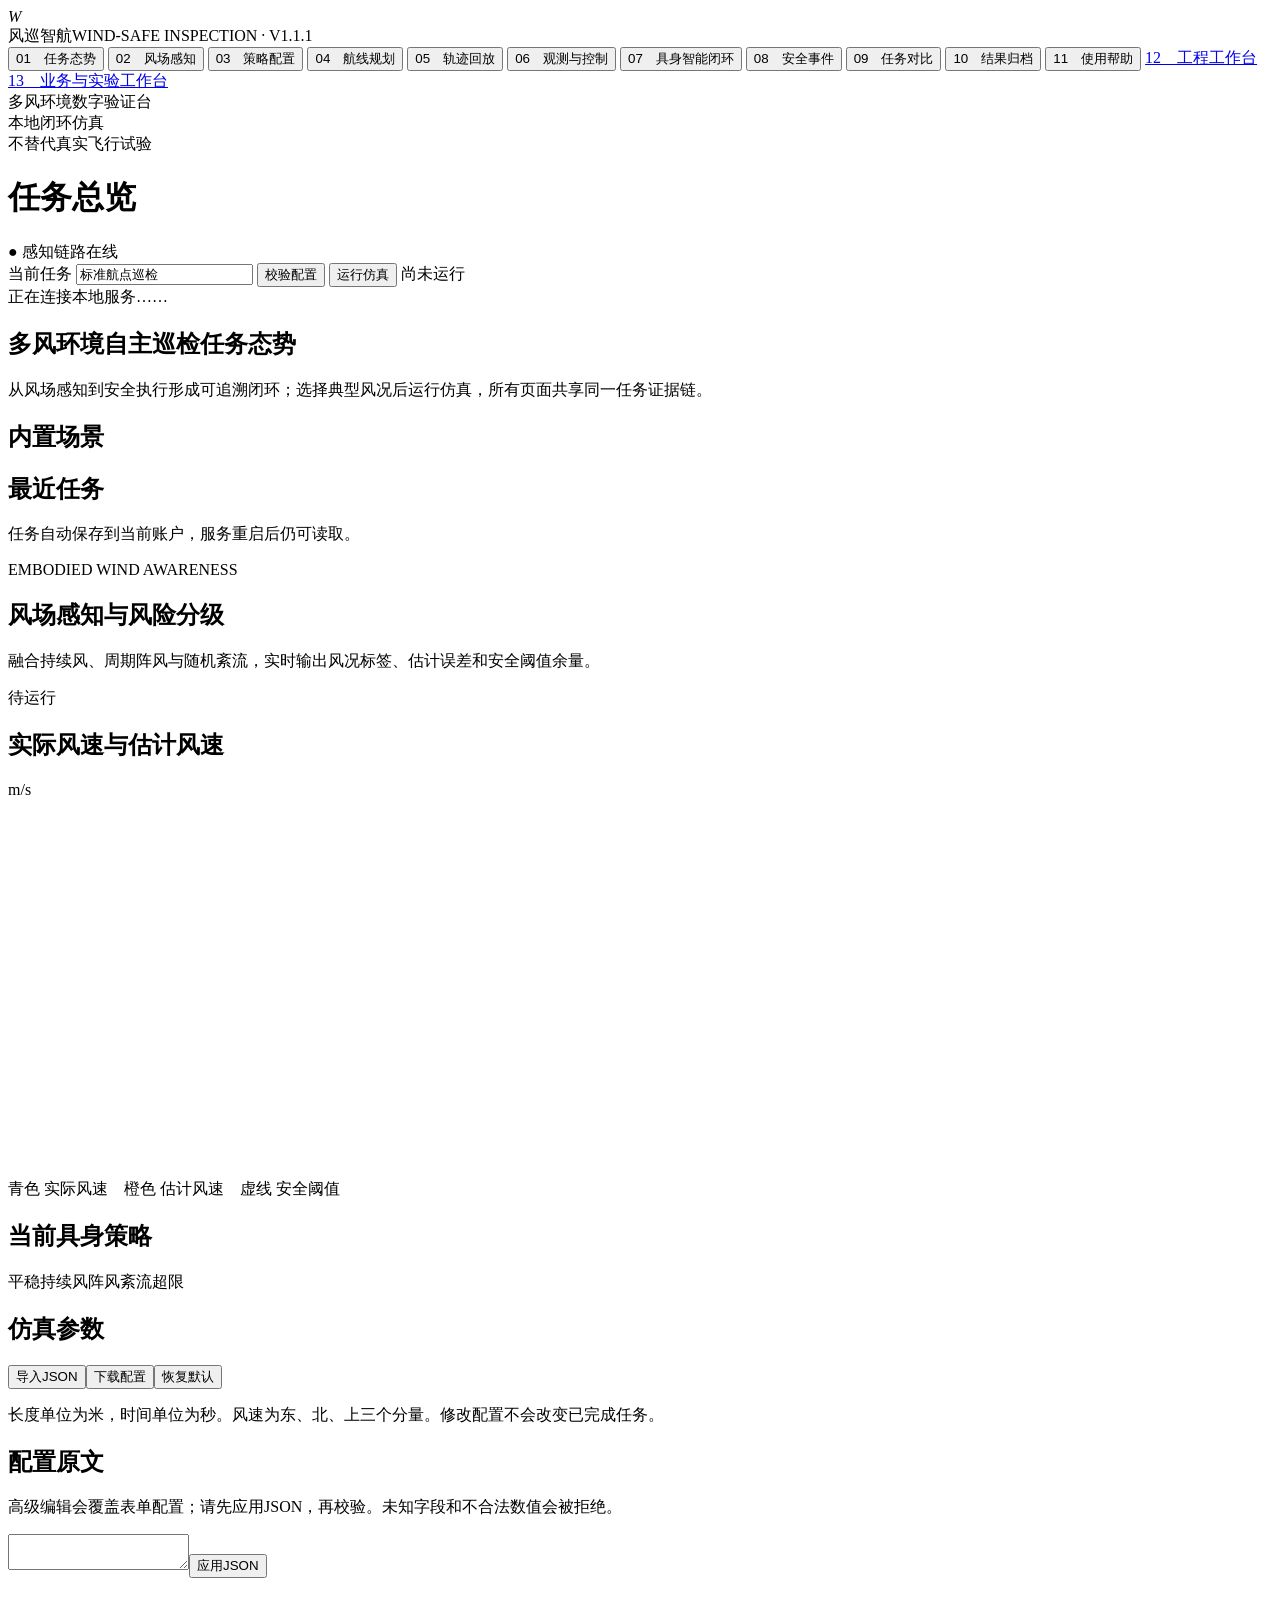
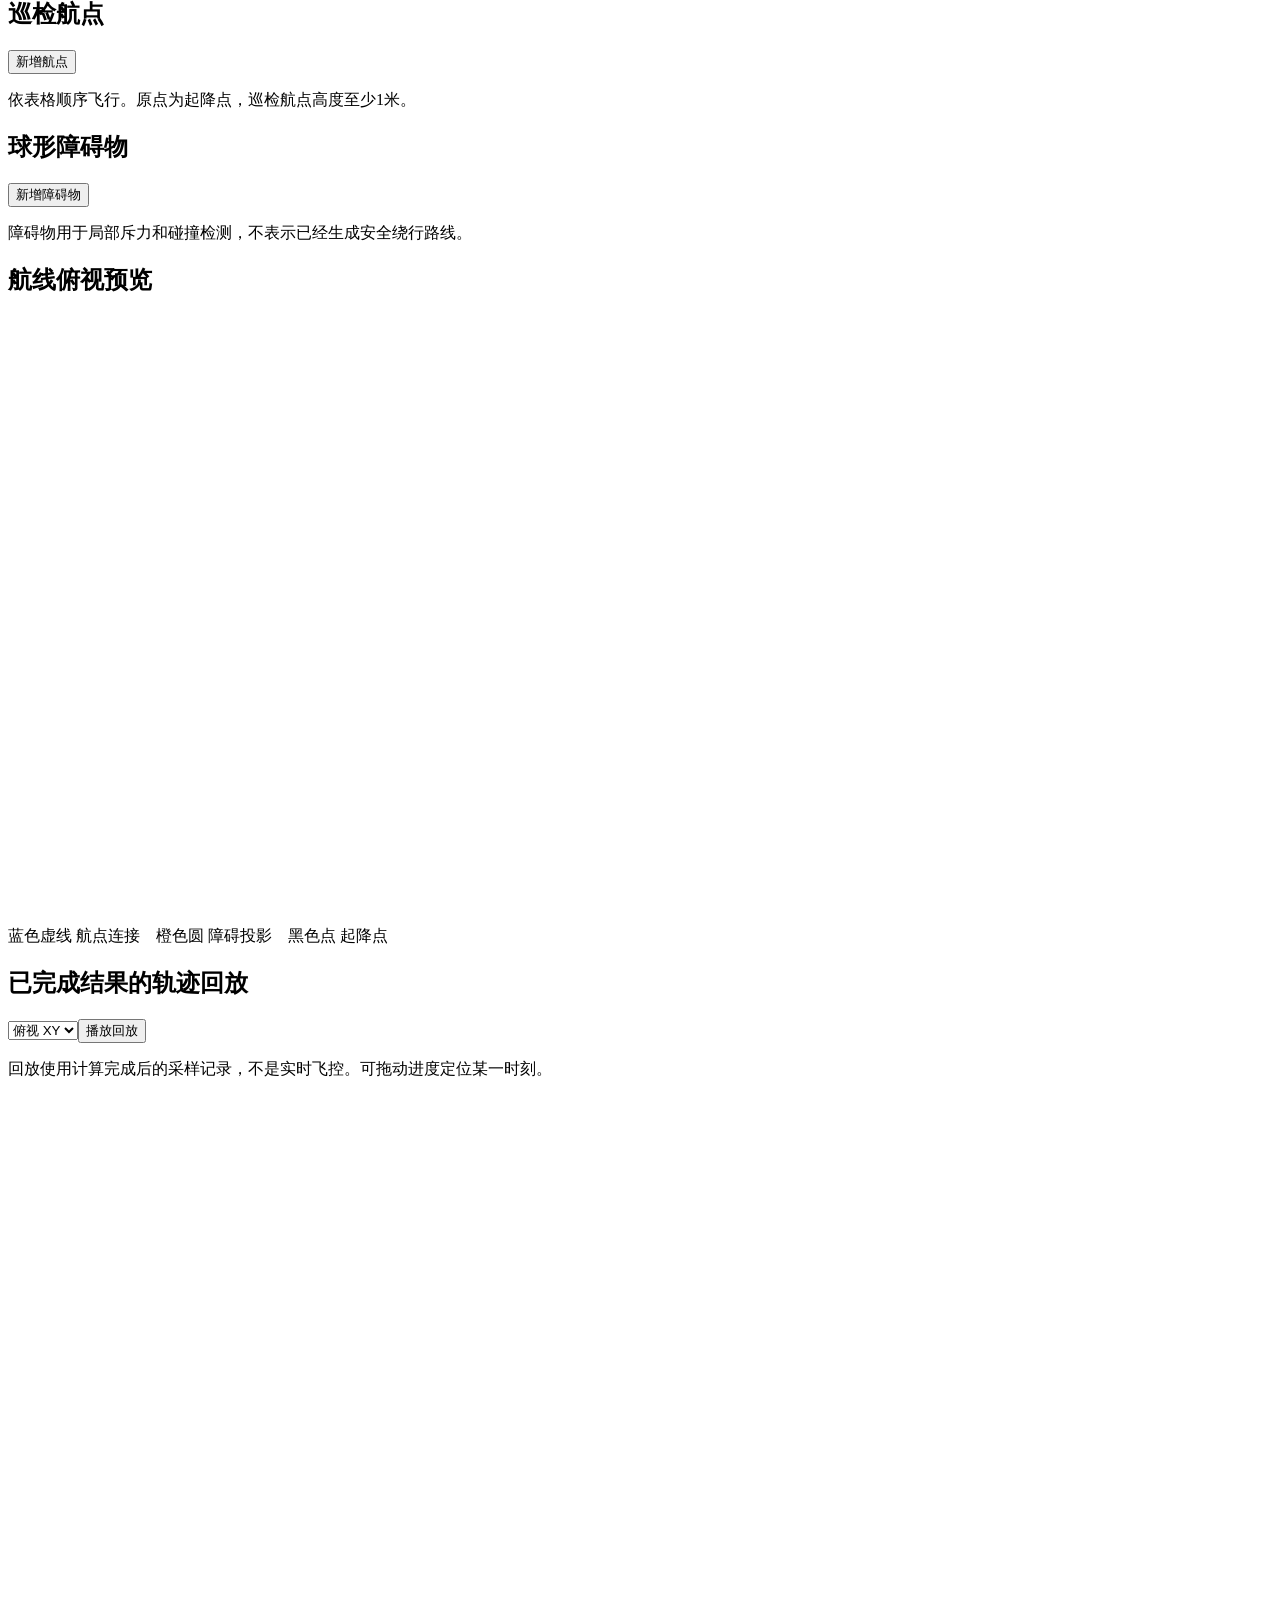
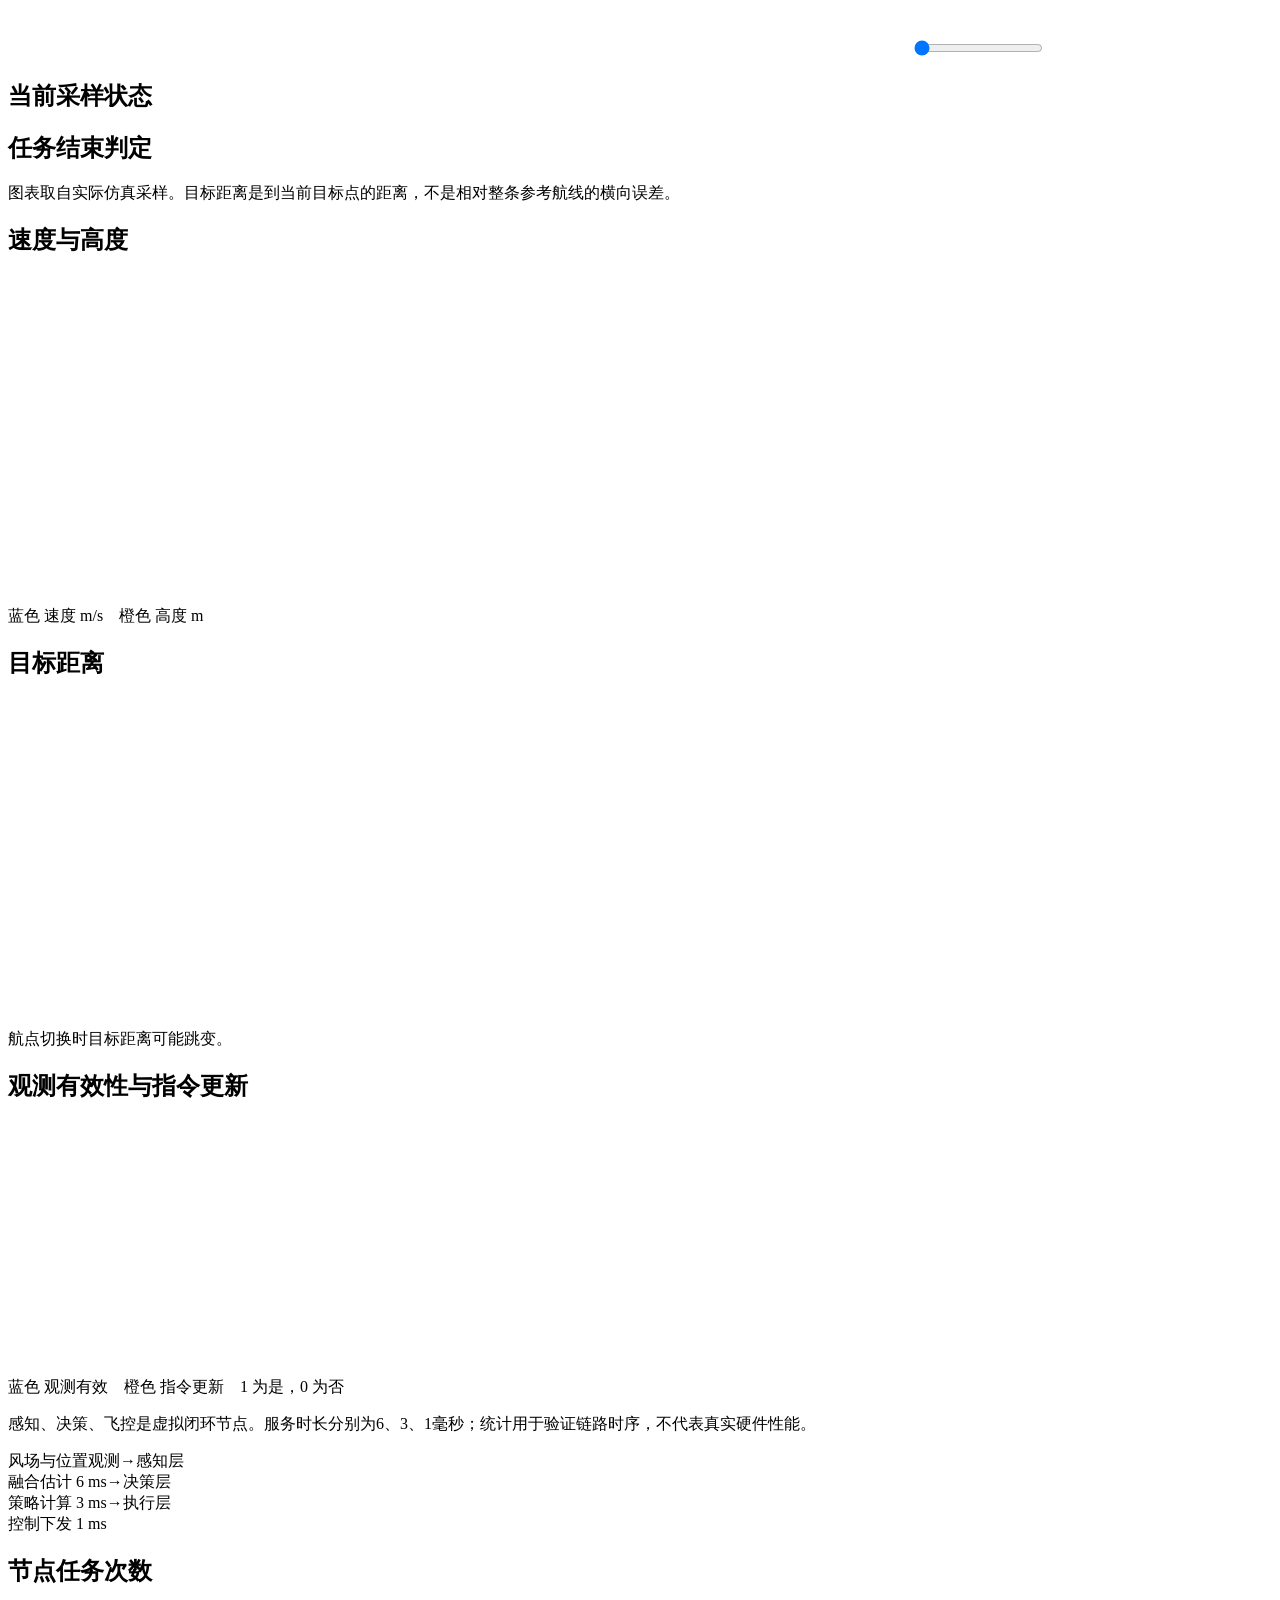
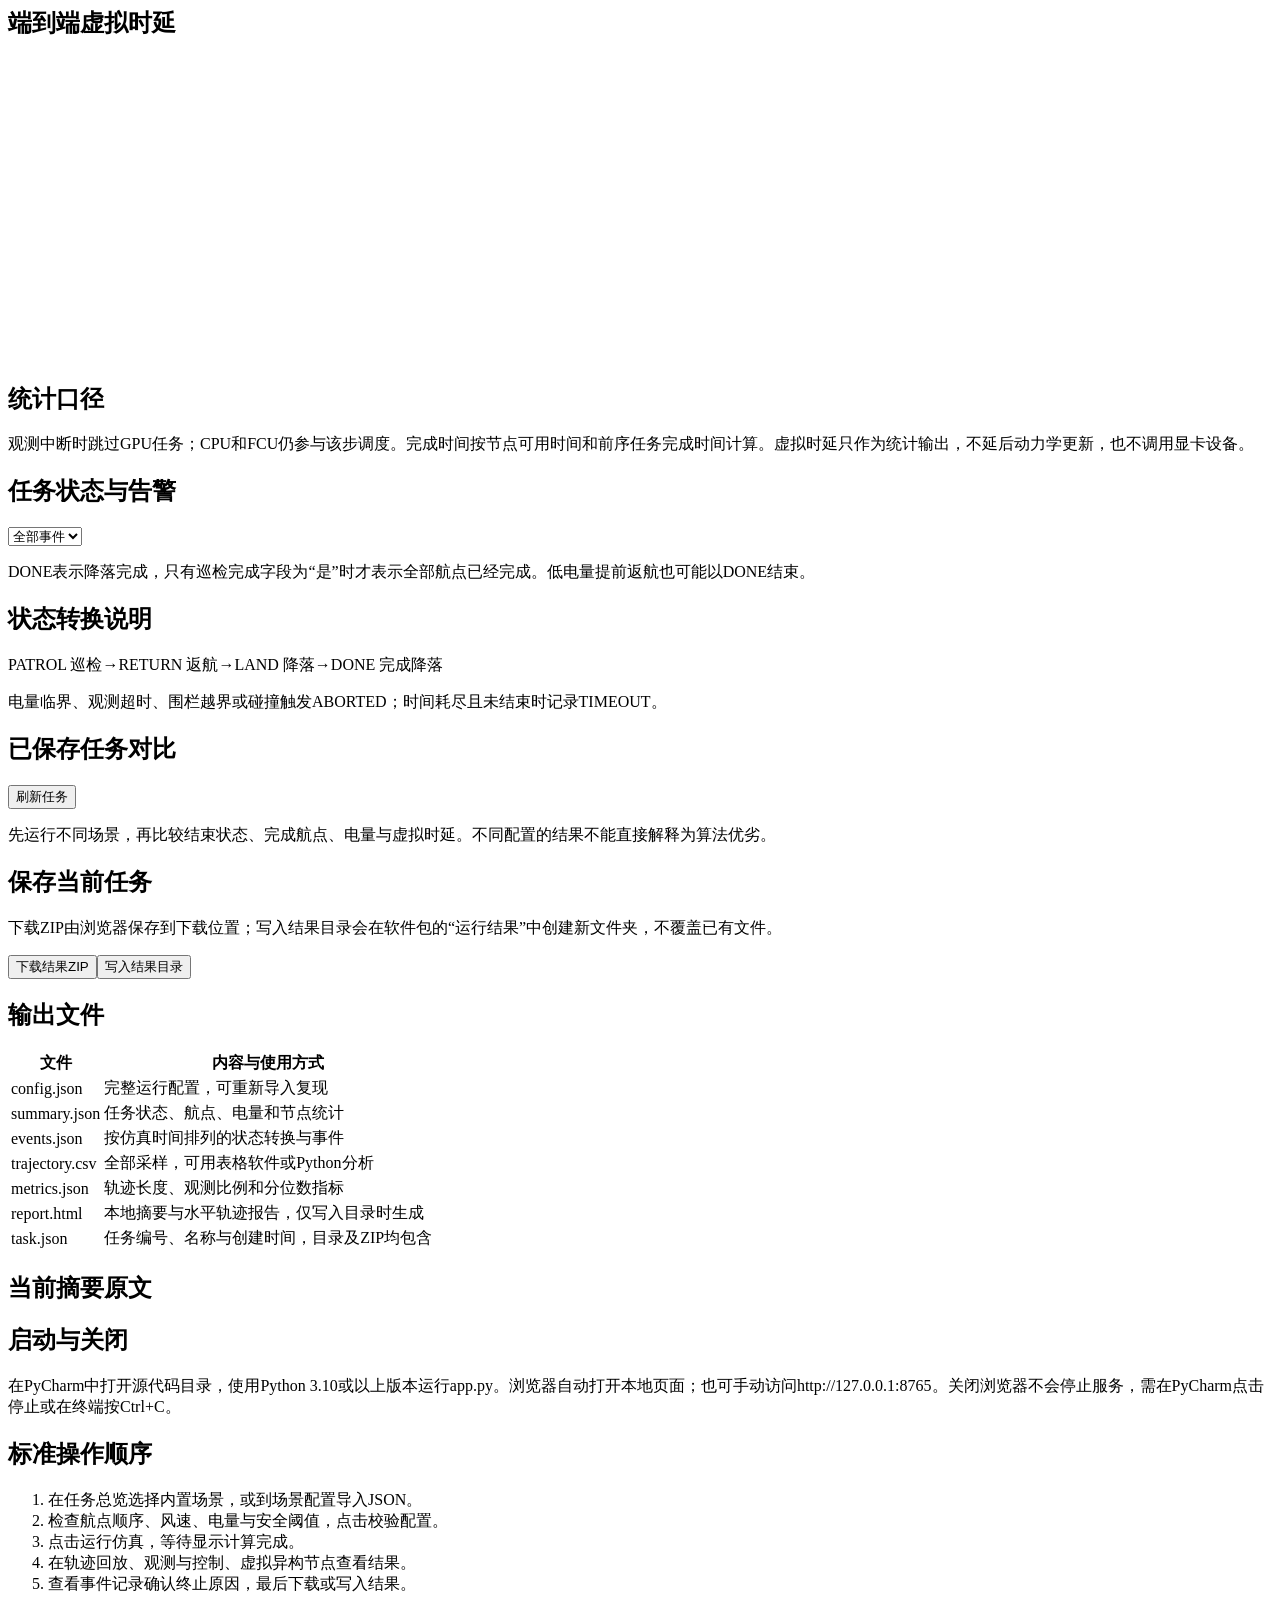
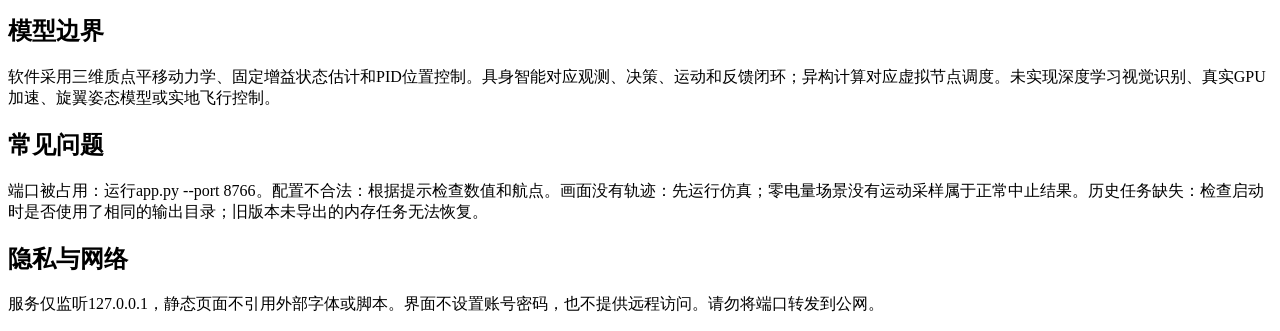
==== web/index.html @ 560efb34 "公开源码 V1.1.1：个人工作区、仿真与持久数据部署配置" ====
<!doctype html>
<html lang="zh-CN">
  <head>
    <meta charset="utf-8" />
    <meta name="viewport" content="width=device-width, initial-scale=1" />
    <title>多风具身巡检系统 V1.1.1</title>
    <link rel="icon" href="data:," />
    <link rel="stylesheet" href="/style.css" />
    <script src="/app.js" defer></script>
  <link rel="stylesheet" href="/account.css"><script src="/session.js" defer></script></head>
  <body>
    <aside>
      <div class="brand"><i>W</i><div>风巡智航<span>WIND-SAFE INSPECTION · V1.1.1</span></div></div>
      <nav aria-label="功能导航">
        <button data-page="overview" class="active">01　任务态势</button>
        <button data-page="wind">02　风场感知</button>
        <button data-page="scene">03　策略配置</button>
        <button data-page="route">04　航线规划</button>
        <button data-page="flight">05　轨迹回放</button>
        <button data-page="sensor">06　观测与控制</button>
        <button data-page="nodes">07　具身智能闭环</button>
        <button data-page="events">08　安全事件</button>
        <button data-page="compare">09　任务对比</button>
        <button data-page="reports">10　结果归档</button>
        <button data-page="help">11　使用帮助</button>
        <a class="engineering-entry" href="/engineering.html">12　工程工作台</a>
        <a class="engineering-entry" href="/workbench.html">13　业务与实验工作台</a>
      </nav>
      <div class="scope">
        多风环境数字验证台<br />本地闭环仿真<br />不替代真实飞行试验
      </div>
    </aside>
    <main>
      <header>
        <div>
          <div id="software" class="software"></div>
          <h1 id="page-title">任务总览</h1>
        </div>
        <div class="header-status"><span class="online">● 感知链路在线</span><span id="clock"></span></div>
      </header>
      <div class="toolbar">
        <label
          >当前任务 <input id="task-name" value="标准航点巡检" maxlength="80"
        /></label>
        <button id="validate">校验配置</button>
        <button id="run" class="primary">运行仿真</button>
        <span id="run-state">尚未运行</span>
      </div>
      <div id="notice" role="status" aria-live="polite">正在连接本地服务……</div>
      <section id="overview" class="page active">
        <div class="intro">
          <h2>多风环境自主巡检任务态势</h2>
          <p>
            从风场感知到安全执行形成可追溯闭环；选择典型风况后运行仿真，所有页面共享同一任务证据链。
          </p>
        </div>
        <div id="summary-cards" class="cards"></div>
        <div class="columns">
          <article>
            <h2>内置场景</h2>
            <div id="scenario-cards" class="scenario-grid"></div>
          </article>
          <article>
            <h2>最近任务</h2>
            <div id="recent-tasks"></div>
            <p class="muted">
              任务自动保存到当前账户，服务重启后仍可读取。
            </p>
          </article>
        </div>
      </section>
      <section id="wind" class="page">
        <div class="wind-hero">
          <div>
            <span class="eyebrow">EMBODIED WIND AWARENESS</span>
            <h2>风场感知与风险分级</h2>
            <p>融合持续风、周期阵风与随机紊流，实时输出风况标签、估计误差和安全阈值余量。</p>
          </div>
          <div id="wind-badge" class="wind-badge">待运行</div>
        </div>
        <div id="wind-cards" class="cards"></div>
        <div class="columns wind-columns">
          <article>
            <div class="section-head"><h2>实际风速与估计风速</h2><span class="legend">m/s</span></div>
            <canvas id="wind-chart" width="900" height="360"></canvas>
            <p class="legend">青色 实际风速　橙色 估计风速　虚线 安全阈值</p>
          </article>
          <article>
            <h2>当前具身策略</h2>
            <div id="wind-strategy"></div>
            <div class="risk-scale" aria-label="风况风险等级">
              <span>平稳</span><span>持续风</span><span>阵风</span><span>紊流</span><span>超限</span>
            </div>
          </article>
        </div>
      </section>
      <section id="scene" class="page">
        <div class="section-head">
          <h2>仿真参数</h2>
          <div>
            <button id="import-config">导入JSON</button
            ><button id="download-config">下载配置</button
            ><button id="reset-config">恢复默认</button>
          </div>
        </div>
        <p>
          长度单位为米，时间单位为秒。风速为东、北、上三个分量。修改配置不会改变已完成任务。
        </p>
        <div id="parameter-groups"></div>
        <article>
          <h2>配置原文</h2>
          <p>
            高级编辑会覆盖表单配置；请先应用JSON，再校验。未知字段和不合法数值会被拒绝。
          </p>
          <textarea
            id="json-config"
            spellcheck="false"
            aria-label="配置JSON"
          ></textarea
          ><button id="apply-json">应用JSON</button>
        </article>
        <input
          type="file"
          id="config-file"
          accept=".json,application/json"
          hidden
        />
      </section>
      <section id="route" class="page">
        <div class="columns route-columns">
          <article>
            <div class="section-head">
              <h2>巡检航点</h2>
              <button id="add-waypoint">新增航点</button>
            </div>
            <p>依表格顺序飞行。原点为起降点，巡检航点高度至少1米。</p>
            <div id="waypoint-table"></div>
            <div class="section-head">
              <h2>球形障碍物</h2>
              <button id="add-obstacle">新增障碍物</button>
            </div>
            <p>障碍物用于局部斥力和碰撞检测，不表示已经生成安全绕行路线。</p>
            <div id="obstacle-table"></div>
          </article>
          <article>
            <h2>航线俯视预览</h2>
            <canvas
              id="route-canvas"
              width="760"
              height="590"
              aria-label="航线俯视预览"
            ></canvas>
            <p class="legend">
              蓝色虚线 航点连接　橙色圆 障碍投影　黑色点 起降点
            </p>
          </article>
        </div>
      </section>
      <section id="flight" class="page">
        <div class="section-head">
          <h2>已完成结果的轨迹回放</h2>
          <div>
            <select id="projection" aria-label="投影方向">
              <option value="xy">俯视 XY</option>
              <option value="xz">侧视 XZ</option>
              <option value="yz">侧视 YZ</option></select
            ><button id="play">播放回放</button>
          </div>
        </div>
        <p>
          回放使用计算完成后的采样记录，不是实时飞控。可拖动进度定位某一时刻。
        </p>
        <div class="columns route-columns">
          <article>
            <canvas
              id="flight-canvas"
              width="900"
              height="560"
              aria-label="实际仿真轨迹"
            ></canvas>
            <input
              id="timeline"
              type="range"
              min="0"
              max="0"
              value="0"
              aria-label="回放位置"
            />
            <div id="frame-label"></div>
          </article>
          <article>
            <h2>当前采样状态</h2>
            <div id="frame-detail"></div>
            <h2>任务结束判定</h2>
            <div id="flight-summary"></div>
          </article>
        </div>
      </section>
      <section id="sensor" class="page">
        <p>
          图表取自实际仿真采样。目标距离是到当前目标点的距离，不是相对整条参考航线的横向误差。
        </p>
        <div id="sensor-cards" class="cards"></div>
        <div class="columns">
          <article>
            <h2>速度与高度</h2>
            <canvas id="motion-chart" width="760" height="310"></canvas>
            <p class="legend">蓝色 速度 m/s　橙色 高度 m</p>
          </article>
          <article>
            <h2>目标距离</h2>
            <canvas id="distance-chart" width="760" height="310"></canvas>
            <p>航点切换时目标距离可能跳变。</p>
          </article>
        </div>
        <article>
          <h2>观测有效性与指令更新</h2>
          <canvas id="sensor-chart" width="1200" height="235"></canvas>
          <p class="legend">蓝色 观测有效　橙色 指令更新　1 为是，0 为否</p>
        </article>
      </section>
      <section id="nodes" class="page">
        <p>
            感知、决策、飞控是虚拟闭环节点。服务时长分别为6、3、1毫秒；统计用于验证链路时序，不代表真实硬件性能。
        </p>
        <div id="node-cards" class="cards"></div>
        <div class="pipeline">
          <span>风场与位置观测</span><b>→</b><span>感知层<br />融合估计 6 ms</span
          ><b>→</b><span>决策层<br />策略计算 3 ms</span><b>→</b
          ><span>执行层<br />控制下发 1 ms</span>
        </div>
        <div class="columns">
          <article>
            <h2>节点任务次数</h2>
            <div id="node-table"></div>
          </article>
          <article>
            <h2>端到端虚拟时延</h2>
            <canvas id="latency-chart" width="760" height="300"></canvas>
          </article>
        </div>
        <article>
          <h2>统计口径</h2>
          <p>
            观测中断时跳过GPU任务；CPU和FCU仍参与该步调度。完成时间按节点可用时间和前序任务完成时间计算。虚拟时延只作为统计输出，不延后动力学更新，也不调用显卡设备。
          </p>
        </article>
      </section>
      <section id="events" class="page">
        <div class="section-head">
          <h2>任务状态与告警</h2>
          <select id="event-filter" aria-label="事件筛选">
            <option value="all">全部事件</option>
            <option value="WAYPOINT">航点完成</option>
            <option value="RETURN">返航</option>
            <option value="ABORTED">异常中止</option>
            <option value="TIMEOUT">时长上限</option>
          </select>
        </div>
        <p>
          DONE表示降落完成，只有巡检完成字段为“是”时才表示全部航点已经完成。低电量提前返航也可能以DONE结束。
        </p>
        <div id="event-table"></div>
        <article>
          <h2>状态转换说明</h2>
          <div class="pipeline">
            <span>PATROL 巡检</span><b>→</b><span>RETURN 返航</span><b>→</b
            ><span>LAND 降落</span><b>→</b><span>DONE 完成降落</span>
          </div>
          <p>
            电量临界、观测超时、围栏越界或碰撞触发ABORTED；时间耗尽且未结束时记录TIMEOUT。
          </p>
        </article>
      </section>
      <section id="compare" class="page">
        <div class="section-head">
          <h2>已保存任务对比</h2>
          <button id="refresh-tasks">刷新任务</button>
        </div>
        <p>
          先运行不同场景，再比较结束状态、完成航点、电量与虚拟时延。不同配置的结果不能直接解释为算法优劣。
        </p>
        <div id="compare-table"></div>
      </section>
      <section id="reports" class="page">
        <h2>保存当前任务</h2>
        <p>
          下载ZIP由浏览器保存到下载位置；写入结果目录会在软件包的“运行结果”中创建新文件夹，不覆盖已有文件。
        </p>
        <div class="actions">
          <button id="download-result" class="primary">下载结果ZIP</button
          ><button id="export-result">写入结果目录</button>
        </div>
        <div id="export-location"></div>
        <article>
          <h2>输出文件</h2>
          <table>
            <thead>
              <tr>
                <th>文件</th>
                <th>内容与使用方式</th>
              </tr>
            </thead>
            <tbody>
              <tr>
                <td>config.json</td>
                <td>完整运行配置，可重新导入复现</td>
              </tr>
              <tr>
                <td>summary.json</td>
                <td>任务状态、航点、电量和节点统计</td>
              </tr>
              <tr>
                <td>events.json</td>
                <td>按仿真时间排列的状态转换与事件</td>
              </tr>
              <tr>
                <td>trajectory.csv</td>
                <td>全部采样，可用表格软件或Python分析</td>
              </tr>
              <tr>
                <td>metrics.json</td>
                <td>轨迹长度、观测比例和分位数指标</td>
              </tr>
              <tr>
                <td>report.html</td>
                <td>本地摘要与水平轨迹报告，仅写入目录时生成</td>
              </tr>
              <tr>
                <td>task.json</td>
                <td>任务编号、名称与创建时间，目录及ZIP均包含</td>
              </tr>
            </tbody>
          </table>
        </article>
        <article>
          <h2>当前摘要原文</h2>
          <pre id="summary-json"></pre>
        </article>
      </section>
      <section id="help" class="page">
        <article>
          <h2>启动与关闭</h2>
          <p>
            在PyCharm中打开源代码目录，使用Python
            3.10或以上版本运行app.py。浏览器自动打开本地页面；也可手动访问http://127.0.0.1:8765。关闭浏览器不会停止服务，需在PyCharm点击停止或在终端按Ctrl+C。
          </p>
          <h2>标准操作顺序</h2>
          <ol>
            <li>在任务总览选择内置场景，或到场景配置导入JSON。</li>
            <li>检查航点顺序、风速、电量与安全阈值，点击校验配置。</li>
            <li>点击运行仿真，等待显示计算完成。</li>
            <li>在轨迹回放、观测与控制、虚拟异构节点查看结果。</li>
            <li>查看事件记录确认终止原因，最后下载或写入结果。</li>
          </ol>
          <h2>模型边界</h2>
          <p>
            软件采用三维质点平移动力学、固定增益状态估计和PID位置控制。具身智能对应观测、决策、运动和反馈闭环；异构计算对应虚拟节点调度。未实现深度学习视觉识别、真实GPU加速、旋翼姿态模型或实地飞行控制。
          </p>
          <h2>常见问题</h2>
          <p>
            端口被占用：运行app.py --port
            8766。配置不合法：根据提示检查数值和航点。画面没有轨迹：先运行仿真；零电量场景没有运动采样属于正常中止结果。历史任务缺失：检查启动时是否使用了相同的输出目录；旧版本未导出的内存任务无法恢复。
          </p>
          <h2>隐私与网络</h2>
          <p>
            服务仅监听127.0.0.1，静态页面不引用外部字体或脚本。界面不设置账号密码，也不提供远程访问。请勿将端口转发到公网。
          </p>
        </article>
      </section>
    </main>
    <dialog id="edit-dialog">
      <form id="edit-form">
        <h2 id="edit-title"></h2>
        <div id="edit-fields"></div>
        <div class="actions">
          <button type="button" id="cancel-edit">取消</button
          ><button type="submit" class="primary">保存</button>
        </div>
      </form>
    </dialog>
  </body>
</html>
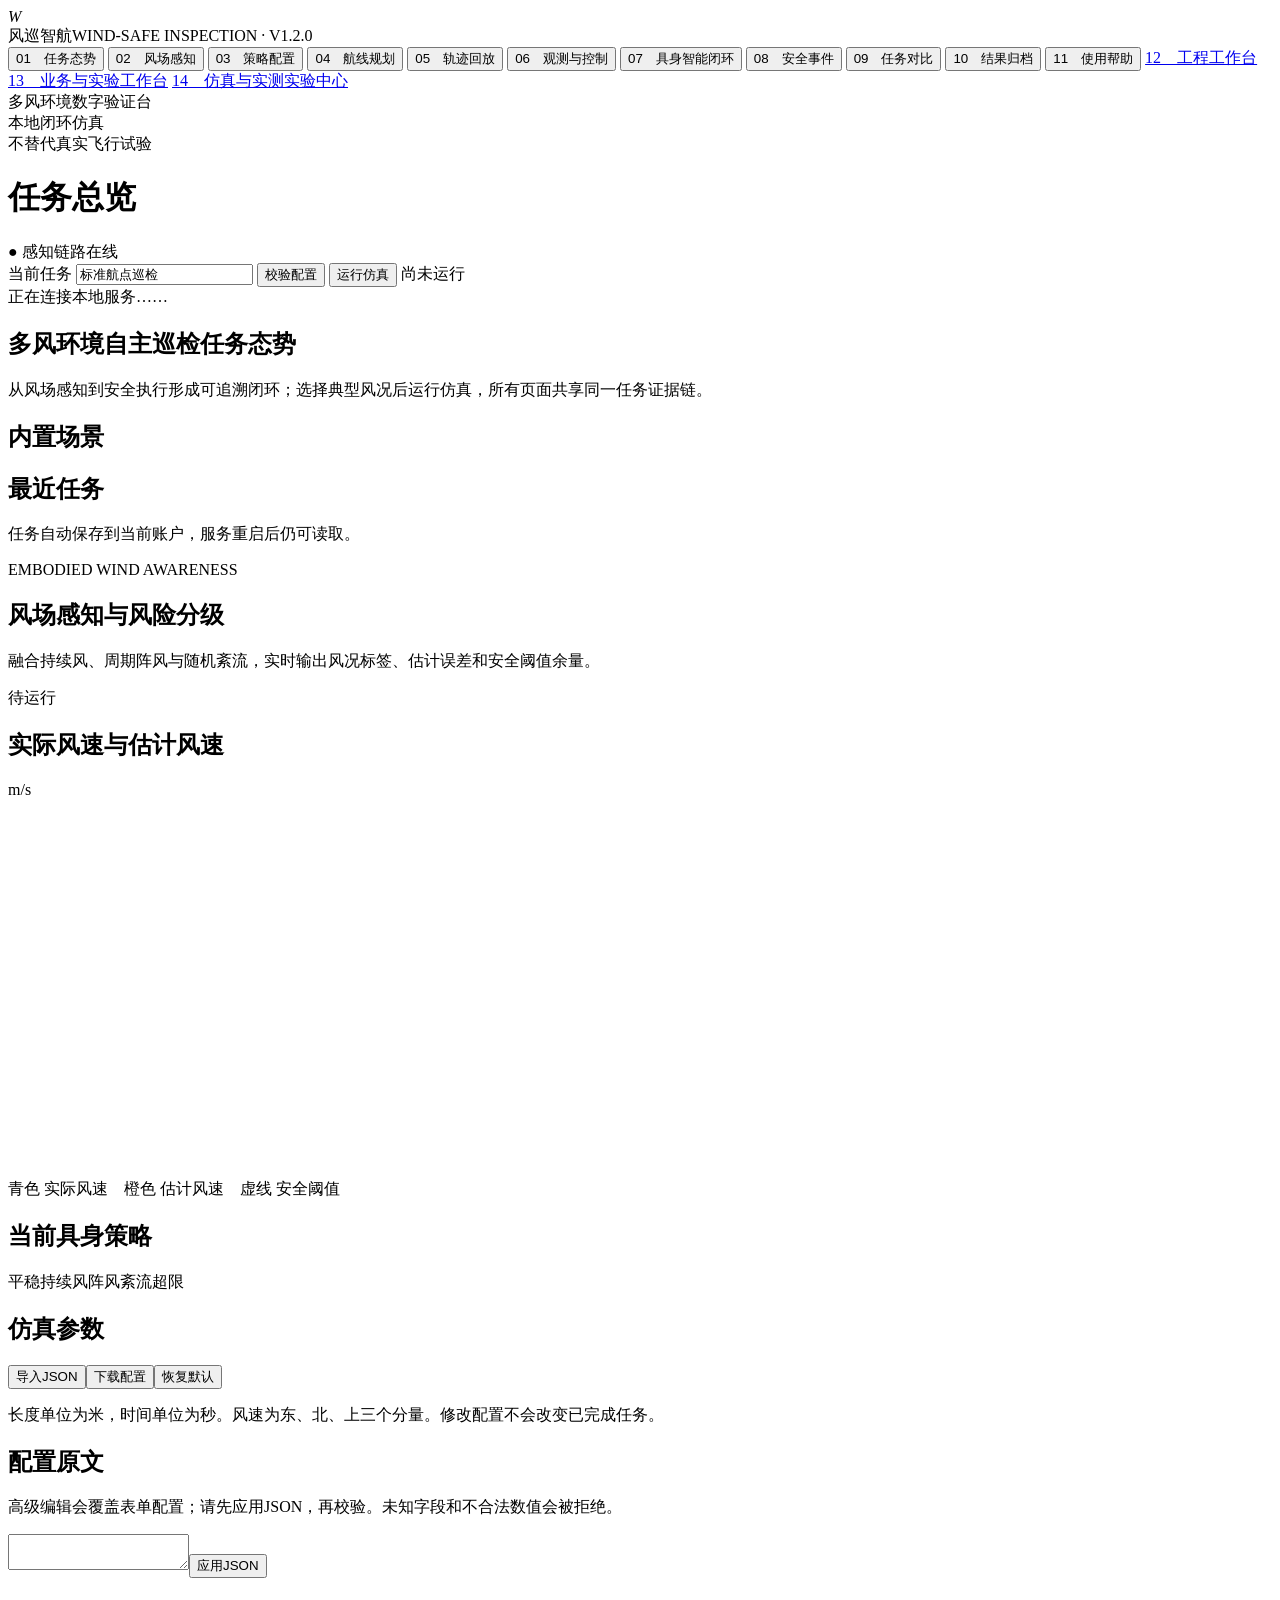
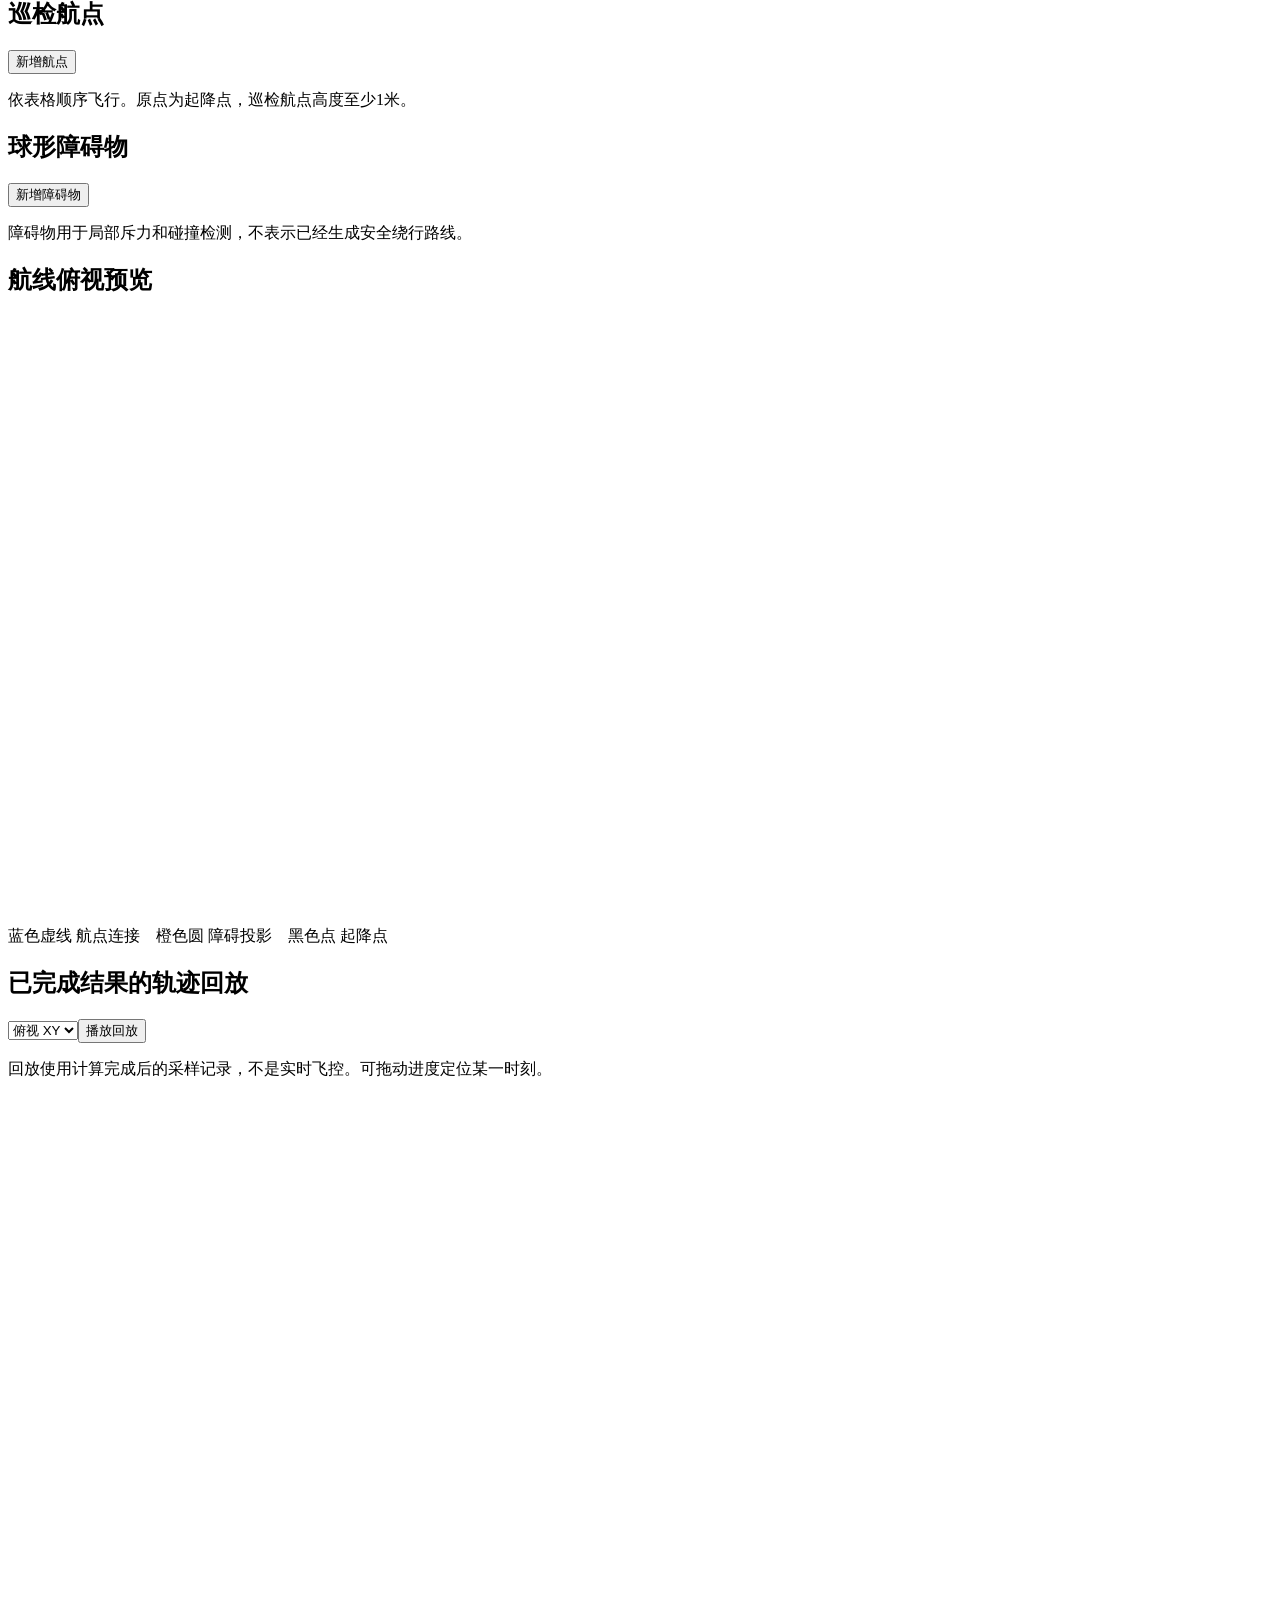
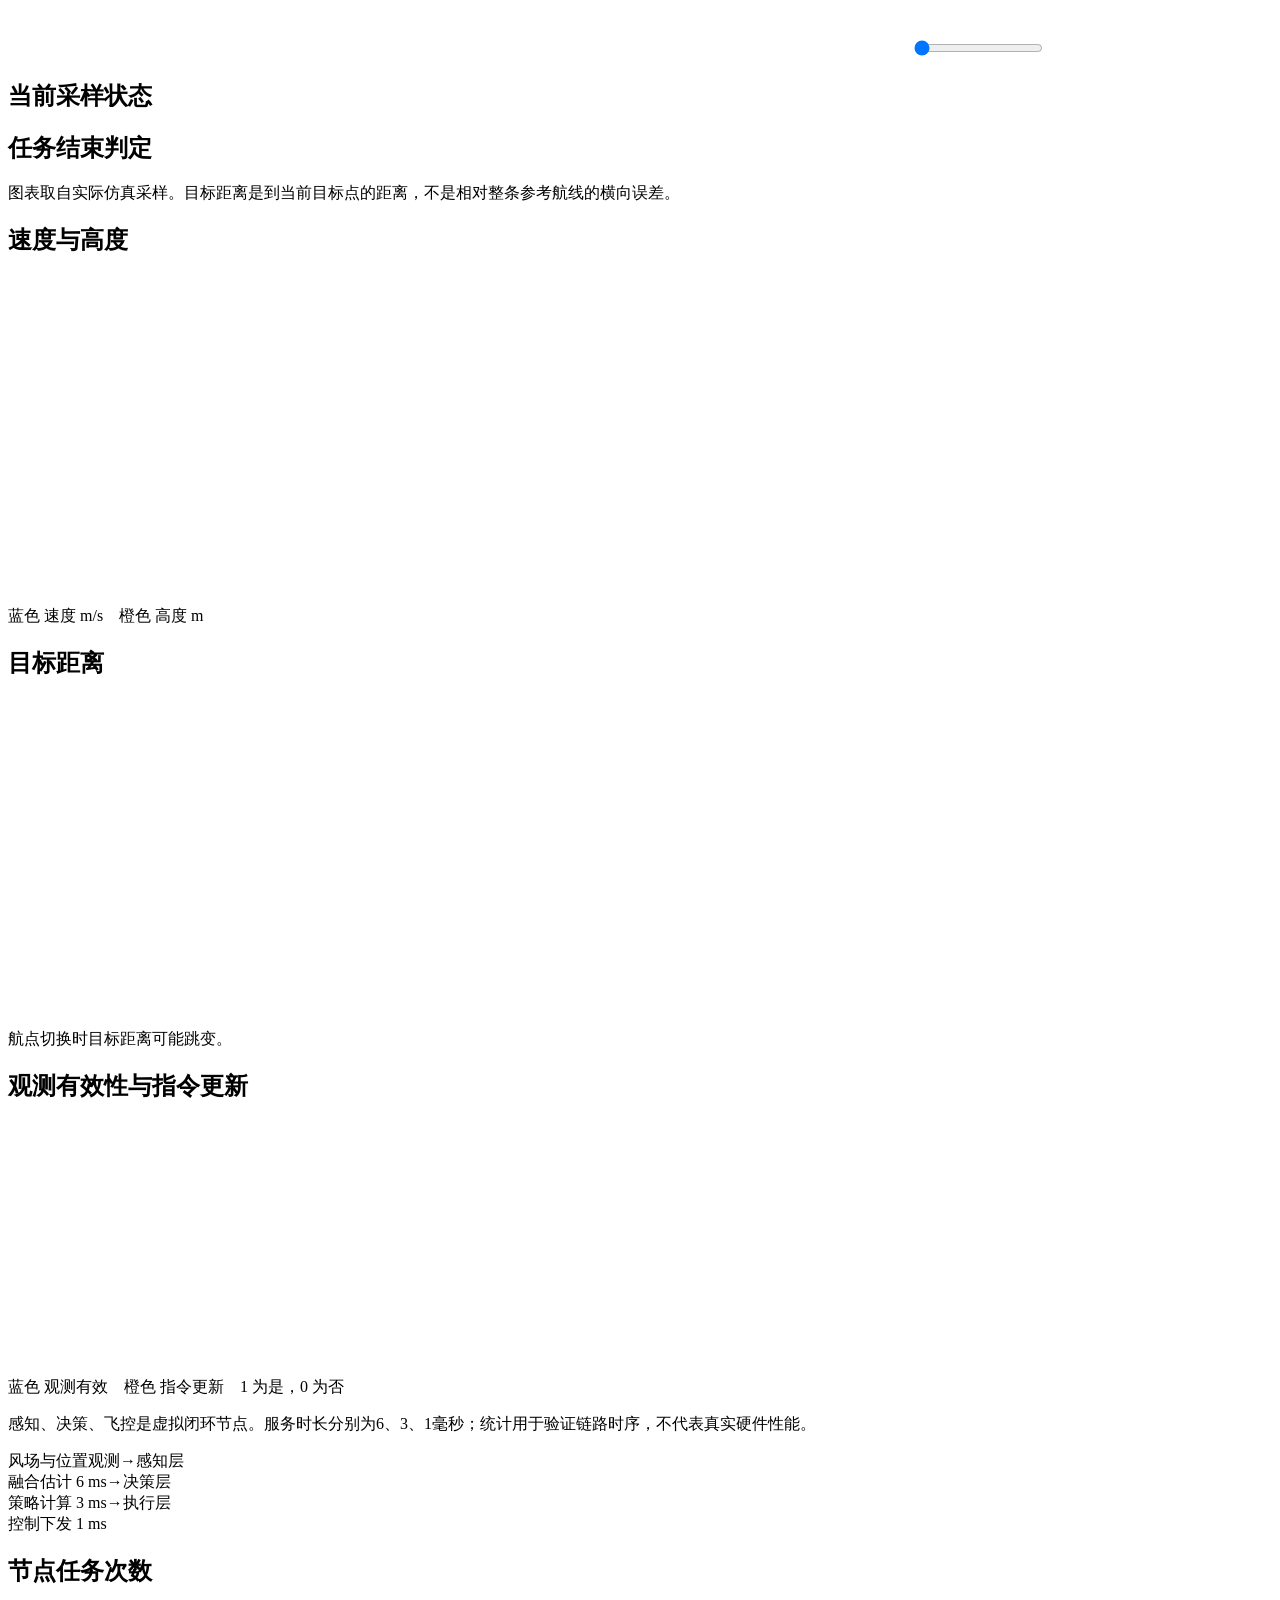
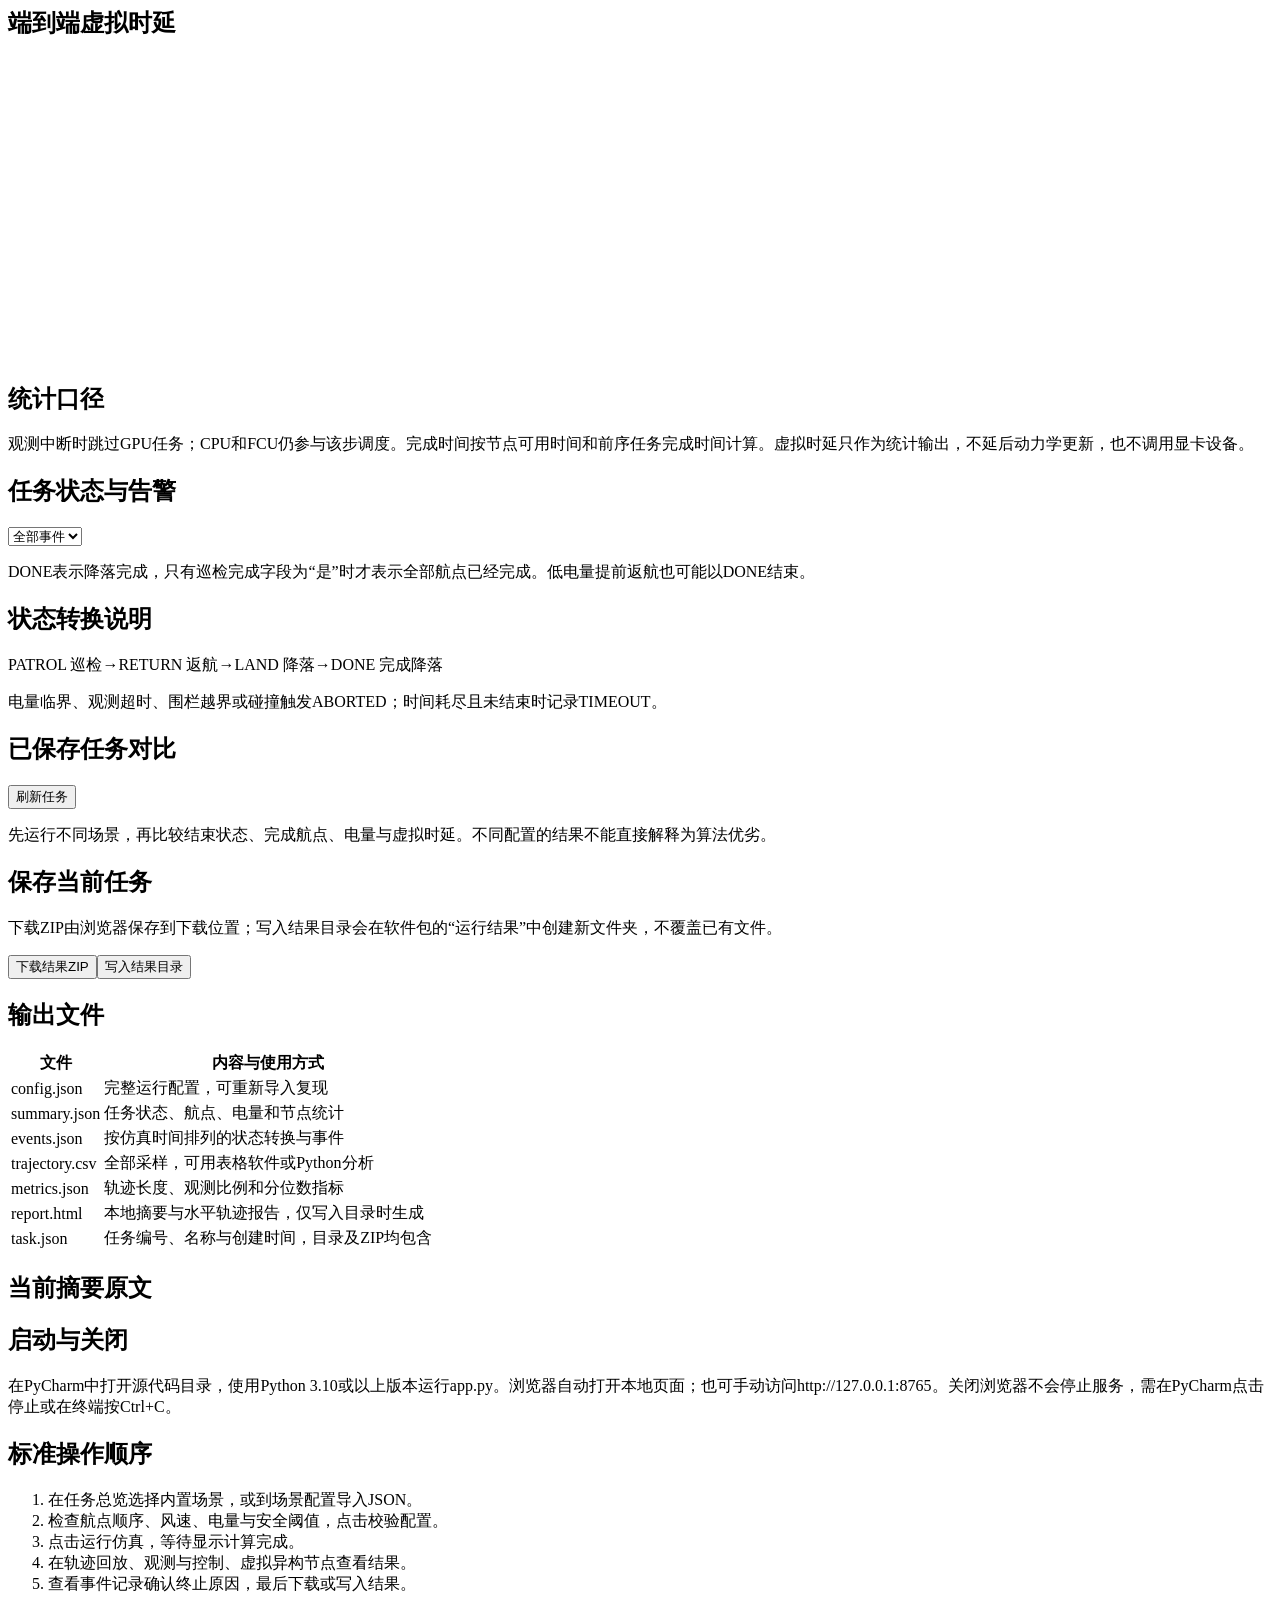
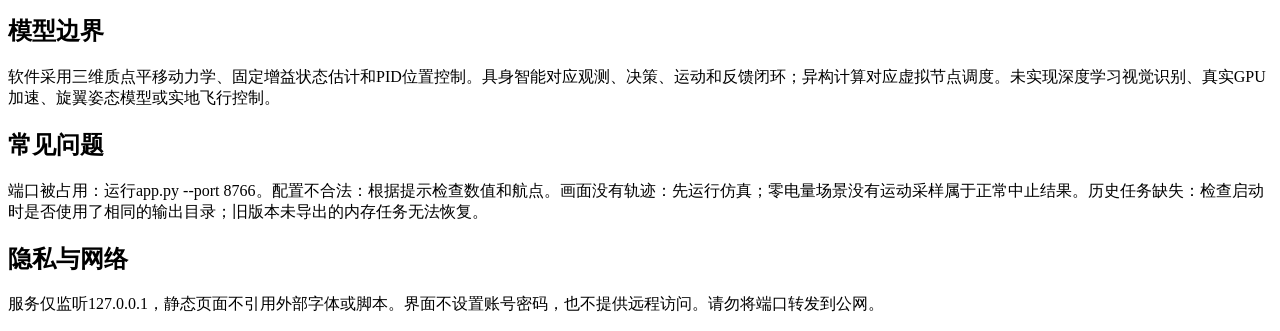
==== commit f92f8014: "Add simulation-measurement lab and device telemetry v1.2" ====
--- a/web/index.html
+++ b/web/index.html
@@ -3,14 +3,14 @@
   <head>
     <meta charset="utf-8" />
     <meta name="viewport" content="width=device-width, initial-scale=1" />
-    <title>多风具身巡检系统 V1.1.1</title>
+    <title>多风具身巡检系统 V1.2.0</title>
     <link rel="icon" href="data:," />
     <link rel="stylesheet" href="/style.css" />
     <script src="/app.js" defer></script>
   <link rel="stylesheet" href="/account.css"><script src="/session.js" defer></script></head>
   <body>
     <aside>
-      <div class="brand"><i>W</i><div>风巡智航<span>WIND-SAFE INSPECTION · V1.1.1</span></div></div>
+      <div class="brand"><i>W</i><div>风巡智航<span>WIND-SAFE INSPECTION · V1.2.0</span></div></div>
       <nav aria-label="功能导航">
         <button data-page="overview" class="active">01　任务态势</button>
         <button data-page="wind">02　风场感知</button>
@@ -25,6 +25,7 @@
         <button data-page="help">11　使用帮助</button>
         <a class="engineering-entry" href="/engineering.html">12　工程工作台</a>
         <a class="engineering-entry" href="/workbench.html">13　业务与实验工作台</a>
+        <a class="engineering-entry" href="/lab.html">14　仿真与实测实验中心</a>
       </nav>
       <div class="scope">
         多风环境数字验证台<br />本地闭环仿真<br />不替代真实飞行试验
